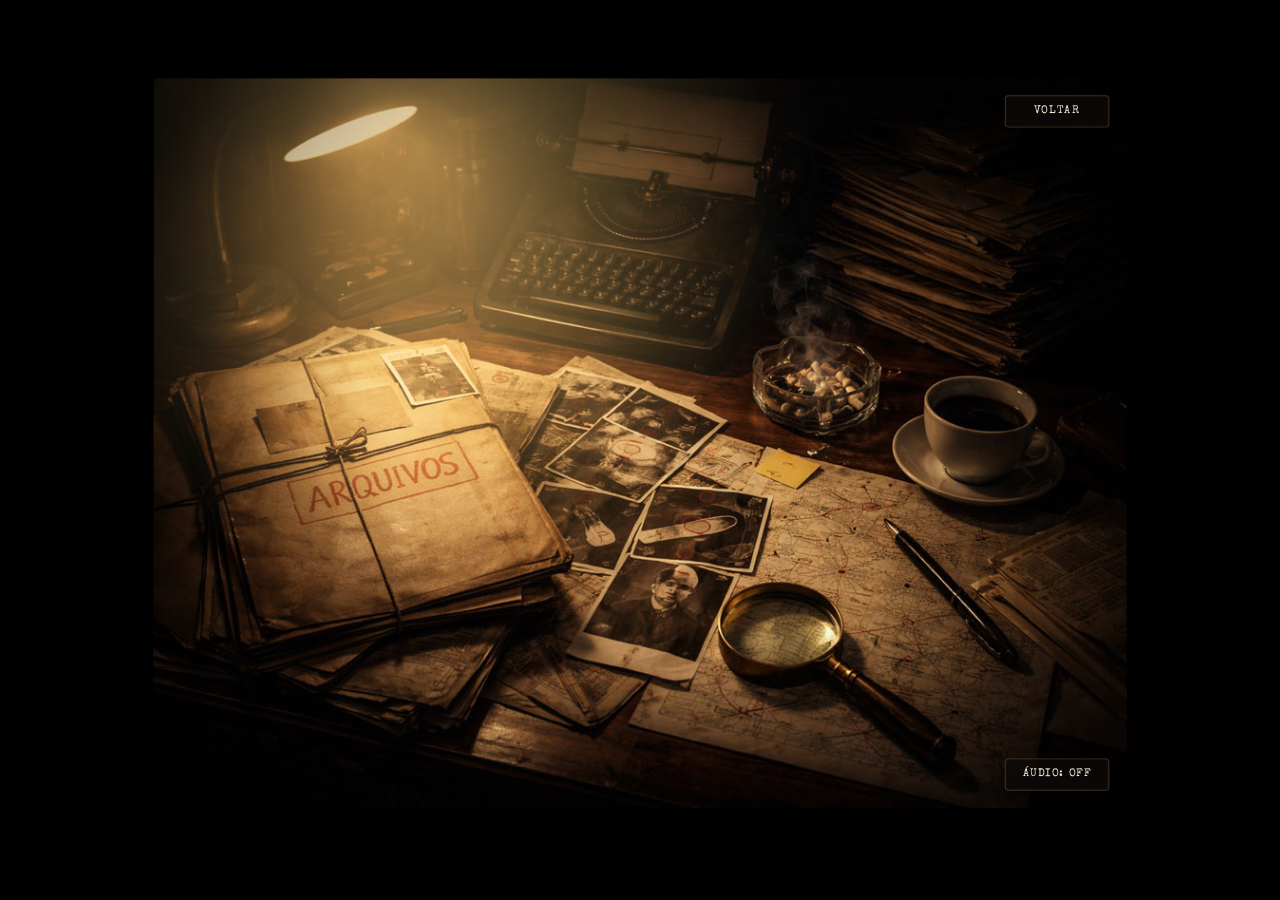
==== documentos.html @ 49e6ca86 "Add files via upload" ====
<!DOCTYPE html>
<html lang="pt-BR">
<head>

<meta charset="UTF-8">
<meta name="viewport" content="width=device-width, initial-scale=1.0">

<title>Arquivos - Inspetor Zanko</title>
  <link rel="preconnect" href="https://fonts.googleapis.com">
  <link rel="preconnect" href="https://fonts.gstatic.com" crossorigin>
  <link href="https://fonts.googleapis.com/css2?family=Cormorant+Garamond:wght@400;500;600;700&family=Special+Elite&display=swap" rel="stylesheet">

<link rel="stylesheet" href="style.css">

</head>


<body>

<div id="interface">
  <div id="escala">
    <section id="scene-arquivos" class="scene">
      <div class="lamp-glow lamp-arquivos"></div>
      <a href="index.html" class="ui-button btn-voltar">VOLTAR</a>

      <div id="lista-casos">
        <img src="img/pastaAbertaN.png" id="imagem-casos">
        <div class="caso" data-caso="1" style="top:180px; left:130px; width:340px; height:50px;"></div>
        <div class="caso" data-caso="2" style="top:232px; left:130px; width:340px; height:50px;"></div>
      </div>
	  <img id="btn-fechar-caso" class="fechar" src="img/btn-x.png">
      <div id="pasta-aberta">
        <img id="img-pasta" src="img/pasta-caso-abertoN.png">
		<img id="paginaArquivo" class="paginaArquivo" src="">
        <!--<img id="pagina-esq" class="pagina" src="">
        <img id="pagina-dir" class="pagina" src="">-->
        <img id="btn-prev" class="nav" src="img/seta-esq.png">
        <img id="btn-next" class="nav" src="img/seta-dir.png">
        
      </div>
      <a class="hotspot secret listaArquivos" href="#" id="abrir-arquivos" aria-label="Abrir arquivos"></a>
	  <button id="audioToggle" class="audio-toggle">ÁUDIO: OFF</button>
    </section>
  </div>
</div>

<audio id="luzAudio" loop preload="auto">
  <source src="audio/luzIncandescente.ogg" type="audio/ogg">
  Seu navegador não suporta áudio.
</audio>
<audio id="pageFlipAudio" preload="auto">
  <source src="audio/pageFlip.mp3" type="audio/mpeg">
</audio>

<script src="documentos.js"></script>

<script>
const luzAudio = document.getElementById("luzAudio");
const pageFlipAudio = document.getElementById("pageFlipAudio");
const audioToggle = document.getElementById("audioToggle");

let audioStarted = false;
let fadeInterval = null;

function isAudioOn() {
  return !luzAudio.paused;
}

function updateAudioButton() {
  audioToggle.textContent = luzAudio.paused ? "ÁUDIO: OFF" : "ÁUDIO: ON";
}

function fadeInAudio(target = 0.22, duration = 2500) {
  clearInterval(fadeInterval);

  luzAudio.volume = 0;
  const steps = 30;
  const stepTime = duration / steps;
  const increment = target / steps;

  fadeInterval = setInterval(() => {
    if (luzAudio.volume + increment >= target) {
      luzAudio.volume = target;
      clearInterval(fadeInterval);
    } else {
      luzAudio.volume = Math.min(luzAudio.volume + increment, target);
    }
  }, stepTime);
}

async function startLuz() {
  try {
    await luzAudio.play();
    if (!audioStarted) {
      fadeInAudio(0.20, 2200);
      audioStarted = true;
    }
    updateAudioButton();
  } catch (err) {
    updateAudioButton();
  }
}

function stopLuz() {
  luzAudio.pause();
  updateAudioButton();
}

/* FUNÇÃO REUTILIZÁVEL PARA VIRAR PÁGINA */
function playPageFlip(volume = 0.45) {
  if (!isAudioOn()) return;
  if (!pageFlipAudio) return;

  try {
    pageFlipAudio.pause();
    pageFlipAudio.currentTime = 0;
    pageFlipAudio.volume = volume;
    pageFlipAudio.play().catch(() => {});
  } catch (err) {
    // silencioso
  }
}

/* FUNÇÃO AUXILIAR: associa o som a vários botões */
function bindPageFlip(selector, volume = 0.45) {
  document.querySelectorAll(selector).forEach((element) => {
    element.addEventListener("click", () => {
      playPageFlip(volume);
    });
  });
}

window.addEventListener("load", () => {
  startLuz();
});

document.addEventListener("click", () => {
  if (!audioStarted && luzAudio.paused) {
    startLuz();
  }
}, { once: true });

audioToggle.addEventListener("click", (e) => {
  e.stopPropagation();

  if (luzAudio.paused) {
    startLuz();
  } else {
    stopLuz();
  }
});

updateAudioButton();

bindPageFlip("#btn-next");
bindPageFlip("#btn-prev");
bindPageFlip("#btn-fechar-caso");
bindPageFlip(".caso");
bindPageFlip("#abrir-arquivos");
</script>
</body>
</html>
---- style.css ----
* {
    margin: 0;
    padding: 0;
    box-sizing: border-box;
    }

:root {
    --bg: #000000;
    --gold: #c9a56a;
    --gold-soft: rgba(201, 165, 106, 0.35);
    --paper: #f2e7d2;
    --label-bg: rgba(16, 11, 8, 0.55);
    --label-border: rgba(201, 165, 106, 0.22);
    --hover-bg: rgba(255, 220, 160, 0.08);
    --shadow: rgba(0, 0, 0, 0.85);
    }

body{
	background:#000;
	margin:0;
	font-family: "Cormorant Garamond", serif;
	}
		
/* CENTRALIZA INTERFACE */
#interface{
	width:100%;
	height:100vh;
	display:flex;
	justify-content:center;
	align-items:center;
	overflow:hidden;
	}

/* CENA 1024x768 */
#scene-gravador{
	position:relative;
	width:1024px;
	height:768px;
	background-image:url("img/fundoGravador.jpg");
	background-size:1024px 768px;
	background-repeat:no-repeat;
	min-width:1024px;
	max-width:1024px;
	min-height:768px;
	max-height:768px;
	overflow:hidden;
	}
	
/* CENA 1024x768 */
#scene-jornaisRevistas{
	position:relative;
	width:1024px;
	height:768px;
	background-image:url("img/fundoJornaisRevistas.jpg");
	background-size:1024px 768px;
	background-repeat:no-repeat;
	min-width:1024px;
	max-width:1024px;
	min-height:768px;
	max-height:768px;
	overflow:hidden;
	}
	
/* CENA 1024x768 */
#scene-arquivos{
	position:relative;
	width:1024px;
	height:768px;
	background-image:url("img/arquivosFundo.jpg");
	background-size:1024px 768px;
	background-repeat:no-repeat;
	min-width:1024px;
	max-width:1024px;
	min-height:768px;
	max-height:768px;
	overflow:hidden;
	}
		

/* ARQUIVOS - LISTA DE CASOS */

#lista-casos{
	display:none;
	position:absolute;
	left:0px;
	top:0px;
	transition:opacity 0.4s ease;
}

/* IMAGEM DA PASTA DE CASOS */
#imagem-casos{
	width:1024px;
}

/* ÁREAS DOS CASOS */
.caso{
	position:absolute;
	cursor:pointer;
}

/* PASTA ABERTA */
#pasta-aberta{
	display:none;
	position:absolute;
	left:0px;
	top:0px;
	}

/* IMAGEM DA PASTA */
#img-pasta{
	width:1024px;
}

/* PÁGINAS */
.paginaArquivo{
	position:absolute;
	width:1024px;
	top:0px;
	left:0px;
}

.pagina{
	position:absolute;
	width:339px;
	top:171px;
}

#pagina-esq{
	left:122px;
}

#pagina-dir{
	right:120px;
}

/* SETAS DOS CASOS */
.nav{
	position:absolute;
	width:30px;
	cursor:pointer;
	
	}

#btn-prev{
	top:625px;
	left:120px;
}

#btn-next{
	top:605px;
	right:115px;
}


/* BOTÃO FECHAR X */
.fechar{
	position:absolute;
	left:865px;
	top:140px;
	width:25px;
	height:25px;
	cursor:pointer;
	z-index: 10;
	display: none;
}		



/* CENA 1024x768 */
#scene-videos{
	position:relative;
	width:1024px;
	height:768px;
	background-size:1024px 768px;
	background-repeat:no-repeat;
	min-width:1024px;
	max-width:1024px;
	min-height:768px;
	max-height:768px;
	overflow:hidden;
	}

.sceneV {
	position: relative;
	width: 1024px;
	height: 768px;
	overflow: hidden;
	background: #000;
}

#tv-container .plyr {
  position: absolute;
  width: 500px;
  height: 410px;
  top: 110px;
  left: 190px;
  z-index: 2;
}	

#tv-frame-img {
  position: absolute;
  top: 0;
  left: 0;

  width: 100%;
  height: 100%;
  object-fit: contain;

  z-index: 3;
}	
	
/* THUMBNAILS */
.item-video {
  position: absolute;
  width: 250px;
  cursor: pointer;
  transition: transform .2s;
  z-index: 4;
}

.item-video:hover {
  transform: scale(1.05);
}	

.page {
    min-height: 100vh;
    display: flex;
    align-items: center;
    justify-content: center;
    background: #000;
    padding: 0px;
}

.scene-wrapper {
    position: relative;
    width: 1024px;
    height: 768px;
    display: flex;
    align-items: center;
    justify-content: center;
    background: #000;
}

.scene {
	position: relative;
	width: 1024px;
	height: 768px;
	overflow: hidden;
	background: #000;
}

.sceneInformacoes {
	position: relative;
	width: 1024px;
	height: 768px;
	overflow: hidden;
	background: #000;
}


/* vinheta */
.scene::before {
    content: "";
    position: absolute;
    inset: 0;
    background:
		radial-gradient(circle at center,
        rgba(0,0,0,0) 42%,
        rgba(0,0,0,0.18) 62%,
        rgba(0,0,0,0.45) 82%,
        rgba(0,0,0,0.72) 100%);
    pointer-events: none;
    z-index: 1;
}

/* luz da luminária Principal */
.scene::after {
	content: "";
	position: absolute;
	inset: 0;
	z-index: 2;
	pointer-events: none;
	background:
		radial-gradient(
		ellipse at 28% 34%,
		rgba(255, 210, 120, 0.30) 0%,
		rgba(255, 210, 120, 0.18) 14%,
		rgba(255, 210, 120, 0.08) 24%,
		rgba(255, 210, 120, 0.00) 38%
		),
		radial-gradient(
		ellipse at 34% 48%,
		rgba(255, 190, 90, 0.10) 0%,
		rgba(255, 190, 90, 0.04) 18%,
		rgba(255, 190, 90, 0.00) 32%
		);
	animation: lampPulse 15s ease-in-out infinite;
}

.lamp-home {
  --lamp-x1: 28%;
  --lamp-y1: 34%;
  --lamp-x2: 33%;
  --lamp-y2: 48%;
}

.lamp-contato {
  --lamp-x1: 12%;
  --lamp-y1: 25%;
  --lamp-x2: 15%;
  --lamp-y2: 28%;
}

.lamp-informacoes {
  --lamp-x1: 50%;
  --lamp-y1: -5%;
}

.lamp-arquivos {
  --lamp-x1: 28%;
  --lamp-y1: 10%;
  --lamp-x2: 33%;
  --lamp-y2: 18%;
}

.lamp-glow-informacoes {
	position: absolute;
	inset: 0;
	z-index: 2;
	pointer-events: none;

	background:
	radial-gradient(
		ellipse 100% 100% at var(--lamp-x1) var(--lamp-y1),
		rgba(255, 210, 120, 0.45) 0%,
		rgba(255, 210, 120, 0.20) 20%,
		rgba(255, 210, 120, 0.08) 35%,
		rgba(255, 210, 120, 0.00) 60%
	);

	transform-origin: var(--lamp-x1) var(--lamp-y1);
	animation: lampFlicker 28s infinite, lampShift 58s infinite alternate;
}

.lamp-glow {
	position: absolute;
	inset: 0;
	z-index: 2;
	pointer-events: none;

	background:
    radial-gradient(
      ellipse at var(--lamp-x1) var(--lamp-y1),
      rgba(255, 210, 120, 0.45) 0%,
      rgba(255, 210, 120, 0.20) 14%,
      rgba(255, 210, 120, 0.08) 24%,
      rgba(255, 210, 120, 0.00) 40%
    ),
    radial-gradient(
      ellipse at var(--lamp-x2) var(--lamp-y2),
      rgba(255, 190, 90, 0.18) 0%,
      rgba(255, 190, 90, 0.08) 18%,
      rgba(255, 190, 90, 0.00) 34%
    );

	transform-origin: var(--lamp-x1) var(--lamp-y1);
	animation: lampFlicker 28s infinite, lampShift 58s infinite alternate;
}

@keyframes lampShift {
	from { transform: translateX(0px); }
	to   { transform: translateX(3px); }
}

@keyframes lampFlicker {
	0%   { opacity: 0.95; }
	15%  { opacity: 1; }
	16%  { opacity: 0.2; }
	18%  { opacity: 0.95; }
	30%  { opacity: 0.90; }
	42%  { opacity: 0.3; }
	44%  { opacity: 0.95; }
	60%  { opacity: 0.92; }
	72%  { opacity: 0.25; }
	74%  { opacity: 0.95; }
	100% { opacity: 0.90; }
}

@keyframes lampPulse {
	0%   { opacity: 0.85; }
	18%  { opacity: 0.95; }
	20%  { opacity: 0.35; }
	22%  { opacity: 0.95; }
	40%  { opacity: 0.90; }
	58%  { opacity: 0.30; }
	60%  { opacity: 0.95; }
	78%  { opacity: 0.88; }
	92%  { opacity: 0.40; }
	94%  { opacity: 0.92; }
	100% { opacity: 0.85; }
}

.cinzeiro-smoke {
  position: absolute;
  left: 310px;
  top: 126px;
  width: 127px;
  height: 410px;
  pointer-events: none;
  z-index: 999;
  overflow: visible;
}

.cinzeiro-smoke span {
  display: block;              /* importante */
  position: absolute;
  bottom: 0;
  left: 10px;
  width: 24px;
  height:64px;
  border-radius: 50%;
  background: rgba(255,255,255,0.85);
  filter: blur(8px);
  opacity: 0;
  animation: smokeRise 6s infinite ease-in-out;
}

.cinzeiro-smoke span:nth-child(1) {
  animation-delay: 0s;
}

.cinzeiro-smoke span:nth-child(2) {
  animation-delay: 1.2s;
  left: 6px;
}

.cinzeiro-smoke span:nth-child(3) {
  animation-delay: 2.4s;
  left: 12px;
}

.cinzeiro-smoke span:nth-child(4) {
  animation-delay: 3.6s;
  left: 8px;
}

.cinzeiro-smoke span:nth-child(5) {
  animation-delay: 4.8s;
  left: 10px;
}

@keyframes smokeRise {
  0% {
    transform: translate(0, 0) scale(0.4);
    opacity: 0;
  }

  10% {
    opacity: 0.35;
  }

  30% {
    transform: translate(8px, -30px) scale(0.7);
    opacity: 0.28;
  }

  50% {
    transform: translate(-6px, -60px) scale(1);
    opacity: 0.2;
  }

  75% {
    transform: translate(10px, -100px) scale(1.3);
    opacity: 0.1;
  }

  100% {
    transform: translate(-4px, -140px) scale(1.7);
    opacity: 0;
  }
}


@keyframes smokeDrift {

  from {
    transform: translateX(-2px);
  }

  to {
    transform: translateX(4px);
  }

}

.brand {
    position: absolute;
    left: 50%;
    bottom: 17px;
    transform: translateX(-50%);
    text-align: center;
    z-index: 5;
    pointer-events: none;
    text-shadow:
        0 2px 4px rgba(0,0,0,0.95),
        0 0 18px rgba(0,0,0,0.65);
    animation: titleFade 3s ease;
    }

@keyframes titleFade {
    from {
       opacity: 0;
       transform: translateX(-50%) translateY(10px);
    }
    to {
       opacity: 1;
       transform: translateX(-50%) translateY(0);
       }
    }

.brand h1 {
    font-size: 3.2rem;
	font-family: "Special Elite", monospace;
    line-height: 1;
    font-weight: 700;
    letter-spacing: 0.04em;
    color: var(--gold);
    margin-bottom: 6px;
}

.brand p {
    font-family: "Special Elite", monospace;
    font-size: 0.92rem;
    color: var(--paper);
    opacity: 0.95;
    letter-spacing: 0.06em;
    margin-top: 10px;
    }
	


.hotspot {
    position: absolute;
    z-index: 6;
    display: flex;
    align-items: center;
    justify-content: center;
    text-decoration: none;
    color: var(--paper);
    border-radius: 10px;
    transition:
      transform 0.25s ease,
      background 0.25s ease,
      box-shadow 0.25s ease,
      filter 0.25s ease;
}

.hotspot:hover {
    transform: scale(1.035);
    background: var(--hover-bg);
    box-shadow: inset 0 0 0 1px rgba(201,165,106,0.08);
    filter: brightness(1.08);
}

.label {
    display: inline-block;
    padding: 6px 12px;
    font-family: "Special Elite", monospace;
    font-size: 0.84rem;
    line-height: 1.2;
    text-align: center;
    color: #f6ebd8;
    background: var(--label-bg);
    border: 1px solid var(--label-border);
    border-radius: 6px;
    text-shadow: 0 1px 2px rgba(0,0,0,0.9);
    box-shadow:
      0 4px 14px rgba(0,0,0,0.38),
      0 0 12px rgba(0,0,0,0.18);
      backdrop-filter: blur(1px);
}

.hotspot:hover .label {
    border-color: rgba(201, 165, 106, 0.45);
    box-shadow:
      0 4px 14px rgba(0,0,0,0.48),
      0 0 16px rgba(201, 165, 106, 0.10);
}

/* Hotspot escondido */
.secret {
    background: transparent !important;
    border-radius: 0;
}

.secret:hover {
    background: rgba(255, 230, 170, 0.15) !important;
    outline: 1px dashed rgba(201,165,106,0.22);
}

.listaContato {
    left: 430px;
    top: 345px;
    width: 370px;
    height: 250px;	
	clip-path: ellipse(25% 21% at 42% 42%);
}

.listaContatoAlterada {
    left: 486px;
    top: 314px;
    height: 253px;
}

.listaArquivos {
    left: 20px;
    top: 275px;
    width: 420px;
    height: 340px;
	clip-path: polygon(
      3% 13%,
      69% 0%,
      100% 70%,
      24% 92%
    );
	
}

.listaJornais01 {
    left: 0px;
    top: 470px;
    width: 360px;
    height: 205px;
    clip-path: polygon(
      50% 0%,
      98% 14%,
      50% 97%,
      -2% 77%
    );
}

.listaJornais02 {
    left: 200px;
    top: 135px;
    width: 450px;
    height: 205px;
	clip-path: polygon(
      0% 21%,
      64% 2%,
      99% 57%,
      29% 96%
    );
}

.listaJornais03 {
    left: 405px;
    top: 455px;
    width: 410px;
    height: 255px;
	clip-path: polygon(
      0% 18%,
      50% 0%,
      100% 80%,
      42% 99%
    );	
}

.jornaisRevistasFundo {
    position: absolute;
    z-index: 6;
    display: flex;
    align-items: center;
    justify-content: center;
    text-decoration: none;
    color: var(--paper);
    border-radius: 10px;
    background: var(--hover-bg);
	left: 60px;
	top: 80px;
	width: 900px;
	height: 600px;
	display: none;
}

/* PÁGINAS JORNAIS E REVISTAS */
.paginaJR{
	position:absolute;

	width:794px;
	height:563px;

	top:28px;
	left:53px;

	overflow-y:auto;
	overflow-x:hidden;
	scrollbar-width:none;
}

.paginaJR::-webkit-scrollbar{
	display:none;
}

/* IMAGEM DENTRO DA PÁGINA */
.paginaJR img{
	width:794px;
	height:auto;
	display:block;
}


/* POSICIONAMENTO AJUSTADO PARA 1024x768 */
.depoimentos {
    left: 50px;
    top: 530px;
    width: 225px;
    height: 76px;
}

.arquivos {
    left: 378px;
    top: 452px;
    width: 145px;
    height: 76px;
}

.filmes {
    left: 392px;
    top: 545px;
    width: 210px;
    height: 76px;
}

.jornais {
    left: 600px;
    top: 520px;
    width: 210px;
    height: 76px;
}

.sistema {
    left: 844px;
    top: 340px;
    width: 170px;
    height: 76px;
}

.contato {
    left: 690px;
    top: 460px;
    width: 125px;
    height: 76px;
}

.radio {
    left: 24px;
    top: 407px;
    width: 110px;
    height: 76px;
}

.informacoes {
    left: 315px;
    top: 58px;
    width: 155px;
    height: 76px;
}


/* efeito opcional de entrada */
.scene {
    animation: sceneFade 1.4s ease;
}

@keyframes sceneFade {
	from {
      opacity: 0;
      transform: scale(0.985);
    }
    to {
      opacity: 1;
      transform: scale(1);
    }
}


.audio-toggle {
  position: absolute;
  right: 18px;
  bottom: 18px;
  z-index: 20;

  width: 110px;       /* largura fixa */
  height: 34px;

  display: flex;
  align-items: center;
  justify-content: center;

  border: 1px solid rgba(201, 165, 106, 0.28);
  border-radius: 4px;

  background: rgba(14, 10, 8, 0.78);
  color: #f2e7d2;

  font-family: "Special Elite", monospace;
  font-size: 0.74rem;
  letter-spacing: 0.08em;
  text-transform: uppercase;

  cursor: pointer;

  box-shadow:
    0 4px 14px rgba(0, 0, 0, 0.45),
    inset 0 0 0 1px rgba(255, 255, 255, 0.02);

  transition:
    background 0.25s ease,
    border-color 0.25s ease,
    transform 0.2s ease,
    box-shadow 0.25s ease;
}

.audio-toggle:hover {
  background: rgba(24, 18, 12, 0.88);
  border-color: rgba(201, 165, 106, 0.50);
  transform: translateY(-1px);
  box-shadow:
    0 6px 18px rgba(0, 0, 0, 0.55),
    0 0 12px rgba(201, 165, 106, 0.08);
}

.audio-toggle:active {
  transform: translateY(0);
}

.audio-toggle:focus {
  outline: none;
  border-color: rgba(201, 165, 106, 0.65);
  box-shadow:
    0 0 0 2px rgba(201, 165, 106, 0.14),
    0 6px 18px rgba(0, 0, 0, 0.55);
}

.rain-window {
  position: absolute;
  left: 670px;
  top: 70px;
  width: 310px;
  height: 225px;
  background: url("img/rain.gif") center/cover no-repeat;
  z-index: 1;
  opacity: 0.85;
}

.rain-window::after {
  content: "";
  position: absolute;
  inset: 0;
  background: rgba(0,0,0,0.15);
}

.rain-window-contato {
  position: absolute;
  left: 910px;
  top: 0px;
  width: 120px;
  height: 215px;
  background: url("img/rain.gif") center/cover no-repeat;
  z-index: 1;
  opacity: 0.25;
}

..rain-window-contato::after {
  content: "";
  position: absolute;
  inset: 0;
  background: rgba(0,0,0,0.15);
}


.office-layer {
  position: absolute;
  inset: 0;
  background: url("img/fundoPrincipal.png") center/1024px 768px no-repeat;
  z-index: 2;
  pointer-events: none;
}

.contato-layer {
  position: absolute;
  inset: 0;
  background: url("img/fundoContato.png") center/1024px 768px no-repeat;
  z-index: 2;
  pointer-events: none;
}

.informacoes-layer {
  position: absolute;
  inset: 0;
  background: url("img/fundoParede.jpg") center/1024px 768px no-repeat;
  z-index: 2;
  pointer-events: none;
}

.radio-layer {
  position: absolute;
  inset: 0;
  background: url("img/fundoRadio.jpg") center/1024px 768px no-repeat;
  z-index: 2;
  pointer-events: none;
}

.ui-button{
	position:absolute;
	height:34px;
    width: 110px;       /* largura fixa */
  	display:flex;
	align-items:center;
	justify-content:center;

	padding:0;

	border:1px solid rgba(201,165,106,0.28);
	border-radius:4px;

	background:rgba(14,10,8,0.78);
	color:#f2e7d2;

	font-family:"Special Elite", monospace;
	font-size:0.74rem;
	letter-spacing:0.08em;

	text-transform:uppercase;
	text-decoration:none;

	cursor:pointer;

	box-shadow:
		0 4px 14px rgba(0,0,0,0.45),
		inset 0 0 0 1px rgba(255,255,255,0.02);

	transition:
		background 0.25s ease,
		border-color 0.25s ease,
		transform 0.2s ease,
		box-shadow 0.25s ease;
	}

.ui-button:hover{
	background:rgba(24,18,12,0.92);
	border-color:rgba(201,165,106,0.50);
	transform:translateY(-1px);
	box-shadow:
	0 6px 18px rgba(0,0,0,0.55),
	0 0 12px rgba(201,165,106,0.08);
	}

.ui-button:active{
	transform:translateY(0);
	}

.ui-button:focus {
  outline: none;
  border-color: rgba(201, 165, 106, 0.65);
  box-shadow:
    0 0 0 2px rgba(201, 165, 106, 0.14),
    0 6px 18px rgba(0, 0, 0, 0.55);
}

.btn-voltar{
	top:18px;
	right:18px;
	z-index:20;
}

#escala{
	transform: scale(0.95);
	margin-top: -15px;
}


/* BOTÕES DE NAVEGAÇÃO */
.nav-btn {
  position: absolute;
  bottom: 30px;
  font-size: 32px;
  color: #fff;
  cursor: pointer;
  padding: 5px 15px;
  background: rgba(0, 0, 0, 0.6);
  border: 1px solid #fff;
  user-select: none;
  z-index: 999;
}

.nav-btn:hover {
  transform: scale(1.05);
  filter: brightness(1.1);
} 

#nav-esq { left: 240px; }
#nav-dir { right: 240px; }


#btn-fecharJR{
right:3px;
top:10px;
}

#btnJR-prev{
left:3px;
top:300px;
}

#btnJR-next{
right:3px;
top:300px;
}

.nav-arrow{
	position:absolute;
	width:46px;
	height:46px;
	border:1px solid rgba(201,165,106,0.45);
	border-radius:4px;
	background:rgba(14,10,8,0.75);
	display:flex;
	align-items:center;
	justify-content:center;
	cursor:pointer;
	transition:all 0.25s ease;
	box-shadow:
		0 4px 14px rgba(0,0,0,0.45),
		inset 0 0 0 1px rgba(255,255,255,0.02);
	font-size: 2.5rem;
	font-family: "Special Elite", monospace;
    line-height: 1.3;
}

.nav-arrowFechar{
	position:absolute;
	width:46px;
	height:46px;
	border:1px solid rgba(201,165,106,0.45);
	border-radius:4px;
	background:rgba(14,10,8,0.75);
	display:flex;
	align-items:center;
	justify-content:center;
	cursor:pointer;
	transition:all 0.25s ease;
	box-shadow:
		0 4px 14px rgba(0,0,0,0.45),
		inset 0 0 0 1px rgba(255,255,255,0.02);
	font-size: 2.0rem;
	font-family: "Special Elite", monospace;
    padding-top: 8px;
}

.nav-arrowFechar.fecharJR::before{
	content:"X";
}

.nav-arrow.right::before{
	content:"→";
	margin-left: 11px;
}

.nav-arrow.left::before{
	content:"←";
	margin-left: 11px;
}



.nav-arrow:hover{

border-color:rgba(201,165,106,0.7);

background:rgba(24,18,12,0.92);

transform:translateY(-1px);

box-shadow:
0 6px 18px rgba(0,0,0,0.55),
0 0 12px rgba(201,165,106,0.08);

}



/* GRAVADOR */
#gravador {
  position: absolute;
  left: 40px;
  top: 80px;
  width: 330px;
}

/* DISPLAY */
#caption-display {
  position: absolute;
  left: 47px;
  top: 140px;
  width: 385px;
  height: 40px;
  color: #00ff65;
  background: rgba(0,0,0,0.7);
  padding: 10px;
  font-size: 18px;
  white-space: pre;
  overflow: hidden;
}

/* CONTAINER DAS FITAS — apenas delimita área */
#fitas-container {
  position: absolute;
  right: 100px;
  top: 100px;
  width: 160px;
  height: 520px;
  pointer-events: none; /* deixa apenas as fitas clicáveis */
}

/* Cada fita terá posição absoluta */
.fita {
  position: absolute;
  width: 180px;
  cursor: pointer;
  pointer-events: auto;
  transition: transform .2s;
}

.fita:hover {
  transform: scale(1.06);
}

.caixaFita {
  position: absolute;
  left: 480px;   /* ajuste fino conforme layout */
  top: 325px;    /* ajuste fino conforme layout */
  width: 220px;
  display: none; /* começa invisível */
}

.caixaFita:hover {
  transform: scale(1.06);
}

#area-gravador {
    position: relative;
    display: inline-block;
}

.gravadorFundo {
    position: absolute;
    top: 330px;
    left: 190px;
    width: 200px;
}

.gravadorTopo {
    position: absolute;
    top: 60px;
    left: 30px;
    width: 430px;
}


.radio-button {
  position: absolute;
  z-index: 6;
  cursor: pointer;
  user-select: none;
  -webkit-user-drag: none;
}

#radioLA {
  top: 432px;
  left: 717px;
  width: 56px;
}

#radioAM {
  top: 446px;
  left: 441px;
  width: 54px;
}

#radioRA {
  top: 432px;
  left: 774px;
  width: 56px;
}

#radioPower {
  top: 431px;
  left: 370px;
  width: 48px;
}

#radioSintonia {
  top: 428px;
  left: 510px;
  width: 4px;
  transition: left 1s ease;
}




#tv-vidro{
  position: absolute;
  inset: 0;
  background: url("img/tv-vidro2.png") no-repeat center;
  background-size: contain;
  pointer-events: none;
  z-index: 20;
}
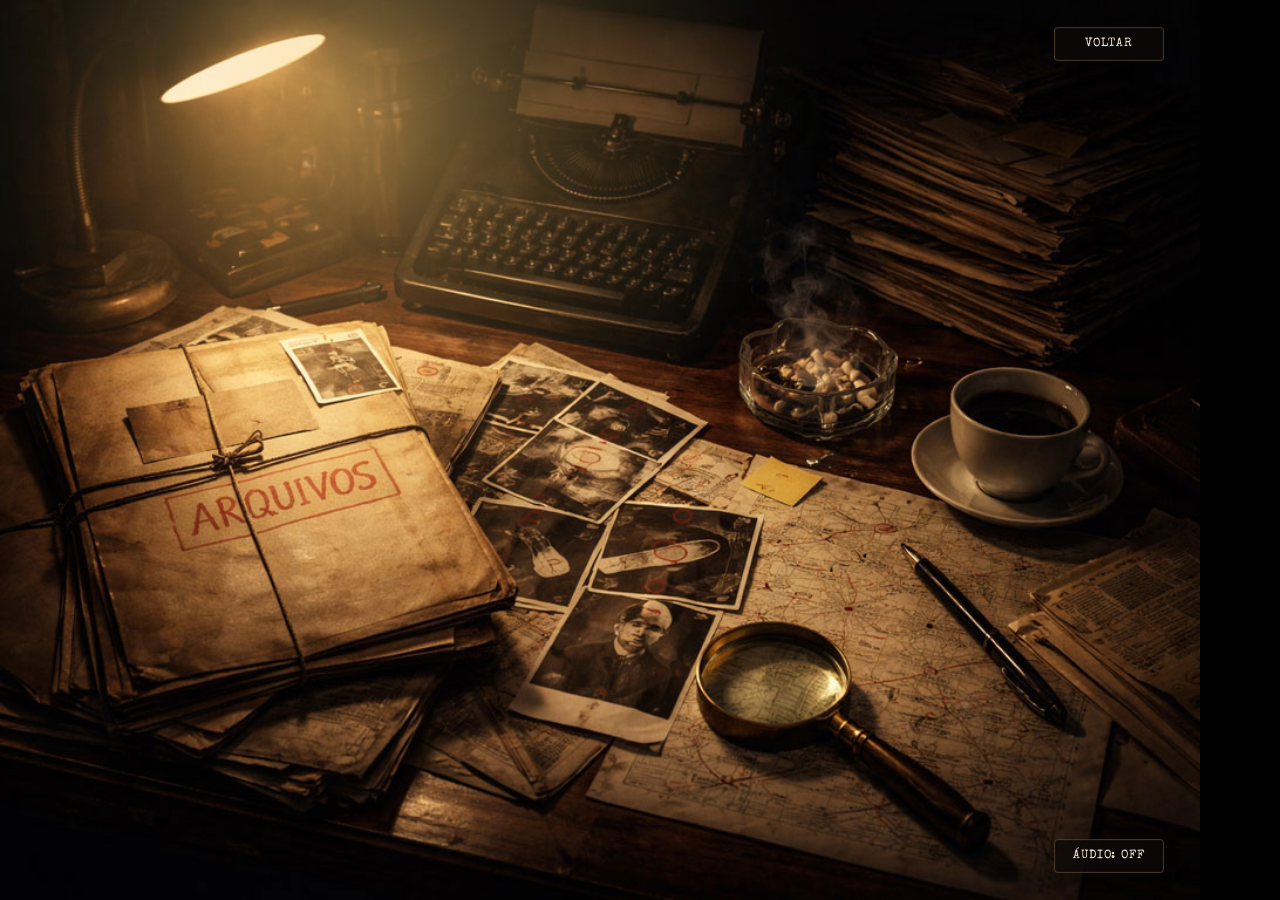
==== commit da06e0ca: "Add files via upload" ====
--- a/documentos.html
+++ b/documentos.html
@@ -6,6 +6,7 @@
 <meta name="viewport" content="width=device-width, initial-scale=1.0">
 
 <title>Arquivos - Inspetor Zanko</title>
+  <link rel="icon" href="img/favicon.png" type="image/png">
   <link rel="preconnect" href="https://fonts.googleapis.com">
   <link rel="preconnect" href="https://fonts.gstatic.com" crossorigin>
   <link href="https://fonts.googleapis.com/css2?family=Cormorant+Garamond:wght@400;500;600;700&family=Special+Elite&display=swap" rel="stylesheet">
@@ -17,32 +18,30 @@
 
 <body>
 
-<div id="interface">
-  <div id="escala">
-    <section id="scene-arquivos" class="scene">
-      <div class="lamp-glow lamp-arquivos"></div>
+<main class="page">
+    <div id="escala">
+    <div class="scene-wrapper">
+      <section id="scene-arquivos" class="scene">
+	  <div class="lamp-glow lamp-arquivos"></div>
       <a href="index.html" class="ui-button btn-voltar">VOLTAR</a>
-
       <div id="lista-casos">
         <img src="img/pastaAbertaN.png" id="imagem-casos">
-        <div class="caso" data-caso="1" style="top:180px; left:130px; width:340px; height:50px;"></div>
-        <div class="caso" data-caso="2" style="top:232px; left:130px; width:340px; height:50px;"></div>
+        <div class="caso caso1" data-caso="1"></div>
+		<div class="caso caso2" data-caso="2"></div>
       </div>
-	  <img id="btn-fechar-caso" class="fechar" src="img/btn-x.png">
+	  <img id="btn-fechar-caso" class="fechar" src="img/btn-x.png" style="display:none;">
       <div id="pasta-aberta">
         <img id="img-pasta" src="img/pasta-caso-abertoN.png">
 		<img id="paginaArquivo" class="paginaArquivo" src="">
-        <!--<img id="pagina-esq" class="pagina" src="">
-        <img id="pagina-dir" class="pagina" src="">-->
         <img id="btn-prev" class="nav" src="img/seta-esq.png">
-        <img id="btn-next" class="nav" src="img/seta-dir.png">
-        
+        <img id="btn-next" class="nav" src="img/seta-dir.png">     
       </div>
       <a class="hotspot secret listaArquivos" href="#" id="abrir-arquivos" aria-label="Abrir arquivos"></a>
-	  <button id="audioToggle" class="audio-toggle">ÁUDIO: OFF</button>
+	  <button id="audioToggle" class="audio-toggle btn-audio">ÁUDIO: OFF</button>
     </section>
   </div>
 </div>
+ </main>
 
 <audio id="luzAudio" loop preload="auto">
   <source src="audio/luzIncandescente.ogg" type="audio/ogg">
--- a/style.css
+++ b/style.css
@@ -1,136 +1,337 @@
 * {
-    margin: 0;
-    padding: 0;
-    box-sizing: border-box;
-    }
+  margin: 0;
+  padding: 0;
+  box-sizing: border-box;
+}
 
 :root {
-    --bg: #000000;
-    --gold: #c9a56a;
-    --gold-soft: rgba(201, 165, 106, 0.35);
-    --paper: #f2e7d2;
-    --label-bg: rgba(16, 11, 8, 0.55);
-    --label-border: rgba(201, 165, 106, 0.22);
-    --hover-bg: rgba(255, 220, 160, 0.08);
-    --shadow: rgba(0, 0, 0, 0.85);
-    }
-
-body{
-	background:#000;
-	margin:0;
-	font-family: "Cormorant Garamond", serif;
-	}
-		
+  --bg: #000000;
+  --gold: #c9a56a;
+  --gold-soft: rgba(201, 165, 106, 0.35);
+  --paper: #f2e7d2;
+  --label-bg: rgba(16, 11, 8, 0.55);
+  --label-border: rgba(201, 165, 106, 0.22);
+  --hover-bg: rgba(255, 220, 160, 0.08);
+  --shadow: rgba(0, 0, 0, 0.85);
+}
+
+html,
+body {
+  width: 100%;
+  height: 100%;
+}
+
+body {
+  background: #000;
+  margin: 0;
+  font-family: "Cormorant Garamond", serif;
+  overflow: hidden;
+}
+
 /* CENTRALIZA INTERFACE */
-#interface{
-	width:100%;
-	height:100vh;
-	display:flex;
-	justify-content:center;
-	align-items:center;
-	overflow:hidden;
-	}
-
-/* CENA 1024x768 */
-#scene-gravador{
-	position:relative;
-	width:1024px;
-	height:768px;
-	background-image:url("img/fundoGravador.jpg");
-	background-size:1024px 768px;
-	background-repeat:no-repeat;
-	min-width:1024px;
-	max-width:1024px;
-	min-height:768px;
-	max-height:768px;
-	overflow:hidden;
-	}
-	
-/* CENA 1024x768 */
-#scene-jornaisRevistas{
-	position:relative;
-	width:1024px;
-	height:768px;
-	background-image:url("img/fundoJornaisRevistas.jpg");
-	background-size:1024px 768px;
-	background-repeat:no-repeat;
-	min-width:1024px;
-	max-width:1024px;
-	min-height:768px;
-	max-height:768px;
-	overflow:hidden;
-	}
-	
-/* CENA 1024x768 */
-#scene-arquivos{
-	position:relative;
-	width:1024px;
-	height:768px;
-	background-image:url("img/arquivosFundo.jpg");
-	background-size:1024px 768px;
-	background-repeat:no-repeat;
-	min-width:1024px;
-	max-width:1024px;
-	min-height:768px;
-	max-height:768px;
-	overflow:hidden;
-	}
-		
-
-/* ARQUIVOS - LISTA DE CASOS */
+#interface {
+  width: 100vw;
+  height: 100vh;
+  display: flex;
+  justify-content: center;
+  align-items: center;
+  overflow: hidden;
+  padding: 0;
+}
+
+/* CONTAINER RESPONSIVO DA CENA */
+#escala {
+  position: relative;
+  width: min(100vw, calc(100vh * 1024 / 768));
+  aspect-ratio: 1024 / 768;
+  margin-top: 0;
+  transform: none;
+}
+
+/* BASE ÚNICA PARA CENAS */
+.scene,
+.sceneV,
+.sceneInformacoes,
+.scene-wrapper,
+#scene-gravador,
+#scene-jornaisRevistas,
+#scene-arquivos,
+#scene-videos {
+  position: relative;
+  width: 100%;
+  height: 100%;
+  overflow: hidden;
+  background-repeat: no-repeat;
+  background-position: center;
+  background-size: 100% 100%;
+  background-color: #000;
+}
+
+/* FUNDOS ESPECÍFICOS */
+#scene-gravador {
+  background-image: url("img/fundoGravador.jpg");
+}
+
+#scene-jornaisRevistas {
+  background-image: url("img/fundoJornaisRevistas.jpg");
+}
+
+#scene-arquivos {
+  background-image: url("img/arquivosFundo.jpg");
+}
+
+/* CAMADAS DE FUNDO */
+.office-layer,
+.livro01-layer,
+.informacoes-layer,
+.radio-layer {
+  position: absolute;
+  inset: 0;
+  z-index: 2;
+  pointer-events: none;
+  background-repeat: no-repeat;
+  background-position: center;
+  background-size: 100% 100%;
+}
+
+.office-layer {
+  background-image: url("img/fundoPrincipal.png");
+}
+
+.livro01-layer {
+  background-image: url("img/fundolivro01.png");
+}
+
+.informacoes-layer {
+  background-image: url("img/fundoParede.jpg");
+}
+
+.radio-layer {
+  background-image: url("img/fundoRadio.jpg");
+}
+
+/*AJUSTES DO RÁDIO*/
+.radio-button {
+  position: absolute;
+  z-index: 6;
+  cursor: pointer;
+  user-select: none;
+  -webkit-user-drag: none;
+}
+
+#radioLA {
+  top: 56%;
+  left: 70%;
+  width: 56px;
+}
+
+#radioAM {
+  top: 58%;
+  left: 43%;
+  width: 54px;
+}
+
+#radioRA {
+  top: 56%;
+  left: 76%;
+  width: 56px;
+}
+
+#radioPower {
+  top: 55.6%;
+  left: 36%;
+  width: 48px;
+}
+
+#radioSintonia {
+  top: 55.6%;
+  left: 49.9%;
+  width: 4px;
+  transition: left 1s ease;
+}
+
+/* AJUSTES DO ARQUIVO*/
+/* Arquivos - LISTA DE CASOS */
 
 #lista-casos{
-	display:none;
+  display: none;
+  position: absolute;
+  inset: 0;
+  transition: opacity 0.4s ease;
+}
+
+/* Arquivos - IMAGEM DA PASTA DE CASOS */
+
+#imagem-casos{
+  width: 100%;
+  height: 100%;
+  object-fit: contain;
+}
+
+/* Arquivos - ÁREAS DOS CASOS */
+
+.caso{
+  position: absolute;
+  cursor: pointer;
+}
+
+/* Arquivos - PASTA ABERTA */
+
+#pasta-aberta{
+  display: none;
+  position: absolute;
+  inset: 0;
+}
+
+/* Arquivos - IMAGEM DA PASTA */
+
+#img-pasta{
+  width: 100%;
+  height: 100%;
+  object-fit: contain;
+}
+
+/* Arquivos  - PÁGINAS */
+
+.paginaArquivo{
+  position: absolute;
+  inset: 0;
+  width: 100%;
+  height: 100%;
+}
+
+/* AJUSTES DE TEXTO E CONTROLES */
+.brand {
+  position: absolute;
+  left: 50%;
+  bottom: 2.21%;
+  transform: translateX(-50%);
+  text-align: center;
+  z-index: 5;
+  pointer-events: none;
+
+  text-shadow:
+    0 2px 4px rgba(0,0,0,0.95),
+    0 0 18px rgba(0,0,0,0.65);
+
+  animation: titleFade 3s ease;
+}
+
+@keyframes titleFade {
+  from {
+    opacity: 0;
+    transform: translateX(-50%) translateY(10px);
+  }
+  to {
+    opacity: 1;
+    transform: translateX(-50%) translateY(0);
+  }
+}
+
+.brand h1 {
+  font-size: clamp(1.4rem, 3.2vw, 3.2rem);
+  font-family: "Special Elite", monospace;
+  line-height: 1.2;
+  font-weight: 700;
+  letter-spacing: 0.04em;
+  color: var(--gold);
+  margin-bottom: clamp(4px, 0.6vw, 6px);
+}
+
+.brand p {
+  font-family: "Special Elite", monospace;
+  font-size: clamp(0.55rem, 1.1vw, 0.92rem);
+  color: var(--paper);
+  opacity: 0.95;
+  letter-spacing: 0.06em;
+  margin-top: clamp(6px, 1vw, 6px);
+  margin-bottom: clamp(6px, 1vw, 6px);
+}
+
+.ui-button,
+.audio-toggle {
+  position: absolute;
+  height: 34px;
+  min-width: 110px;
+  padding: 0 12px;
+
+  display: flex;
+  align-items: center;
+  justify-content: center;
+
+  border: 1px solid rgba(201, 165, 106, 0.28);
+  border-radius: 4px;
+
+  background: rgba(14, 10, 8, 0.78);
+  color: #f2e7d2;
+
+  font-family: "Special Elite", monospace;
+  font-size: clamp(0.52rem, 1.2vw, 0.74rem);
+  letter-spacing: 0.08em;
+
+  text-transform: uppercase;
+  text-decoration: none;
+  white-space: nowrap;
+
+  cursor: pointer;
+
+  box-shadow:
+    0 4px 14px rgba(0, 0, 0, 0.45),
+    inset 0 0 0 1px rgba(255, 255, 255, 0.02);
+
+  transition:
+    background 0.25s ease,
+    border-color 0.25s ease,
+    transform 0.2s ease,
+    box-shadow 0.25s ease;
+}
+
+.ui-button:hover{
+  background: rgba(24, 18, 12, 0.92);
+  border-color: rgba(201, 165, 106, 0.50);
+  transform: translateY(-1px);
+  box-shadow:
+    0 6px 18px rgba(0, 0, 0, 0.55),
+    0 0 12px rgba(201, 165, 106, 0.08);
+}
+
+.ui-button:active{
+  transform: translateY(0);
+}
+
+.ui-button:focus-visible{
+  outline: none;
+  border-color: rgba(201, 165, 106, 0.65);
+  box-shadow:
+    0 0 0 2px rgba(201, 165, 106, 0.14),
+    0 6px 18px rgba(0, 0, 0, 0.55);
+}
+
+.btn-voltar{
+  position: absolute;
+  top: 3%;
+  right: 3%;
+  z-index: 20;
+}
+
+
+.btn-audio{
+  position: absolute;
+  bottom: 3%;
+  right: 3%;
+  z-index: 20;
+}
+
+/* BOTÃO FECHAR X - Arquivos */
+.fechar{
 	position:absolute;
-	left:0px;
-	top:0px;
-	transition:opacity 0.4s ease;
-}
-
-/* IMAGEM DA PASTA DE CASOS */
-#imagem-casos{
-	width:1024px;
-}
-
-/* ÁREAS DOS CASOS */
-.caso{
-	position:absolute;
+	left:84.5%;
+	top:18.5%;
+	width:25px;
+	height:25px;
 	cursor:pointer;
-}
-
-/* PASTA ABERTA */
-#pasta-aberta{
-	display:none;
-	position:absolute;
-	left:0px;
-	top:0px;
-	}
-
-/* IMAGEM DA PASTA */
-#img-pasta{
-	width:1024px;
-}
-
-/* PÁGINAS */
-.paginaArquivo{
-	position:absolute;
-	width:1024px;
-	top:0px;
-	left:0px;
-}
-
-.pagina{
-	position:absolute;
-	width:339px;
-	top:171px;
-}
-
-#pagina-esq{
-	left:122px;
-}
-
-#pagina-dir{
-	right:120px;
+	z-index: 10;
+	display: none;
 }
 
 /* SETAS DOS CASOS */
@@ -138,217 +339,650 @@
 	position:absolute;
 	width:30px;
 	cursor:pointer;
-	
 	}
 
 #btn-prev{
-	top:625px;
-	left:120px;
+	top:82%;
+	left:11.4%;
 }
 
 #btn-next{
-	top:605px;
-	right:115px;
-}
-
-
-/* BOTÃO FECHAR X */
-.fechar{
-	position:absolute;
-	left:865px;
-	top:140px;
-	width:25px;
-	height:25px;
-	cursor:pointer;
-	z-index: 10;
-	display: none;
-}		
-
-
-
-/* CENA 1024x768 */
-#scene-videos{
-	position:relative;
-	width:1024px;
-	height:768px;
-	background-size:1024px 768px;
-	background-repeat:no-repeat;
-	min-width:1024px;
-	max-width:1024px;
-	min-height:768px;
-	max-height:768px;
-	overflow:hidden;
-	}
-
-.sceneV {
-	position: relative;
-	width: 1024px;
-	height: 768px;
-	overflow: hidden;
-	background: #000;
-}
-
+	top:79%;
+	right:11%;
+}
+
+
+/* VÍDEO */
 #tv-container .plyr {
   position: absolute;
-  width: 500px;
-  height: 410px;
-  top: 110px;
-  left: 190px;
+  width: 48.82%;
+  height: 53.39%;
+  top: 14.32%;
+  left: 18.55%;
   z-index: 2;
-}	
+}
 
 #tv-frame-img {
   position: absolute;
-  top: 0;
-  left: 0;
-
+  inset: 0;
   width: 100%;
   height: 100%;
   object-fit: contain;
-
   z-index: 3;
-}	
-	
-/* THUMBNAILS */
-.item-video {
-  position: absolute;
-  width: 250px;
+}
+
+#tv-vidro {
+  position: absolute;
+  inset: 0;
+  background: url("img/tv-vidro2.png") no-repeat center;
+  background-size: contain;
+  pointer-events: none;
+  z-index: 20;
+}
+
+/* HOTSPOTS */
+.hotspot {
+  position: absolute;
+  z-index: 50;
+  display: flex;
+  align-items: center;
+  justify-content: center;
+  text-decoration: none;
+  color: var(--paper);
+  border-radius: 10px;
+  transition:
+    transform 0.25s ease,
+    background 0.25s ease,
+    box-shadow 0.25s ease,
+    filter 0.25s ease;
+}
+
+.hotspot:hover {
+  transform: scale(1.035);
+  background: var(--hover-bg);
+  box-shadow: inset 0 0 0 1px rgba(201, 165, 106, 0.08);
+  filter: brightness(1.08);
+}
+
+/* Hotspot escondido */
+.secret {
+    background: transparent !important;
+    border-radius: 0;
+}
+
+.secret:hover {
+    background: rgba(255, 230, 170, 0.15) !important;
+    outline: 1px dashed rgba(201,165,106,0.22);
+}
+
+.label {
+  display: inline-block;
+  padding: 6px 12px;
+  font-family: "Special Elite", monospace;
+  font-size: 0.84rem;
+  line-height: 1.2;
+  text-align: center;
+  color: #f6ebd8;
+  background: var(--label-bg);
+  border: 1px solid var(--label-border);
+  border-radius: 6px;
+  text-shadow: 0 1px 2px rgba(0, 0, 0, 0.9);
+  box-shadow:
+    0 4px 14px rgba(0, 0, 0, 0.38),
+    0 0 12px rgba(0, 0, 0, 0.18);
+  backdrop-filter: blur(1px);
+}
+
+.hotspot:hover .label {
+  border-color: rgba(201, 165, 106, 0.45);
+  box-shadow:
+    0 4px 14px rgba(0, 0, 0, 0.48),
+    0 0 16px rgba(201, 165, 106, 0.10);
+}
+
+.listaArquivos {
+  position: absolute;
+  left: 1.95%;
+  top: 35.81%;
+  width: 41.02%;
+  height: 44.27%;
+  clip-path: polygon(
+    3% 13%,
+    69% 0%,
+    100% 70%,
+    24% 92%
+  );
+}
+
+.caso1{
+  top: 23.44%;
+  left: 12.70%;
+  width: 33.20%;
+  height: 6.51%;
+}
+
+.caso2{
+  top: 30.21%;
+  left: 12.70%;
+  width: 33.20%;
+  height: 6.51%;
+}
+
+.depoimentos {
+    left: 5.5%;
+    top: 69%;
+    width: 209px;
+    height: 58px;
+}
+
+.arquivos {
+  left: 38%;
+  top: 58%;
+  width: 118px;
+  height: 58px;
+}
+
+.filmes {
+    left: 37%;
+    top: 72%;
+    width: 188px;
+    height: 58px;
+}
+
+.jornais {
+    left: 60%;
+    top: 69%;
+    width: 189px;
+    height: 58px;
+}
+
+.sistema {
+    left: 82.5%;
+    top: 46%;
+    width: 154px;
+    height: 58px;
+}
+
+.livro01 {
+    left: 68.2%;
+    top: 54%;
+    width: 96px;
+    height: 58px;
+}
+
+.radio {
+    left: 2%;
+    top: 46%;
+    width: 98px;
+    height: 58px;
+}
+
+.informacoes {
+    left: 30%;
+    top: 5%;
+    width: 155px;
+    height: 58px;
+}
+
+.jogo {
+    left: 91%;
+    top: 68%;
+    width: 82px;
+    height: 58px;
+}
+
+/* Hotspot livro01 */
+
+.listaLivro01 {
+  position: absolute;
+  left: 41.99%;
+  top: 25.92%;
+  width: 30%;
+  height: 46.55%;
+   clip-path: polygon(
+    13.1% 0%,
+    95% 2%,
+    93% 98%,
+    14.5% 94%
+  );
+  /*clip-path: ellipse(25% 21% at 42% 42%);*/
+}
+
+.listalivro01Alterada {
+  left: 47.46%;
+  top: 40.89%;
+  height: 32.94%;
+}
+
+/* casos */
+
+.caso10781 {
+  position: absolute;
+  left: 82.2%;
+  top: 76.5%;
+  width: 12.5%;
+  height: 6.8%;
+ /* clip-path: polygon(
+    11.1% 0%,
+    97% 6%,
+    86% 99%,
+    0% 94%
+  );*/
+}
+
+
+/* Jornais e Revistas */
+
+.listaJornais01 {
+  position: absolute;
+  left: 0%;
+  top: 61.20%;
+  width: 35.16%;
+  height: 26.69%;
+  clip-path: polygon(
+    50% 0%,
+    98% 14%,
+    50% 97%,
+    -2% 77%
+  );
+}
+
+.listaJornais02 {
+  position: absolute;
+  left: 19.53%;
+  top: 17.58%;
+  width: 43.95%;
+  height: 26.69%;
+  clip-path: polygon(
+    0% 21%,
+    64% 2%,
+    99% 57%,
+    29% 96%
+  );
+}
+
+.listaJornais03 {
+  position: absolute;
+  left: 39.55%;
+  top: 59.24%;
+  width: 40.04%;
+  height: 33.20%;
+  clip-path: polygon(
+    0% 18%,
+    50% 0%,
+    100% 80%,
+    42% 99%
+  );
+}
+
+.jornaisRevistasFundo {
+  position: absolute;
+  z-index: 6;
+
+  display: none;
+
+  align-items: center;
+  justify-content: center;
+
+  text-decoration: none;
+  color: var(--paper);
+
+  border-radius: 10px;
+  background: var(--hover-bg);
+
+  left: 5.86%;
+  top: 10.42%;
+  width: 87.89%;
+  height: 78.13%;
+}
+
+.paginaJR{
+  position: absolute;
+  width: 88.22%;
+  height: 93.83%;
+  top: 4.67%;
+  left: 5.89%;
+  overflow-y: auto;
+  overflow-x: hidden;
+  scrollbar-width: none;
+}
+
+.paginaJR::-webkit-scrollbar{
+  display: none;
+}
+
+.paginaJR img{
+  width: 100%;
+  height: auto;
+  display: block;
+}
+
+.nav-arrow{
+  color: var(--paper);
+  position:absolute;
+
+  width: clamp(36px, 4.5vw, 46px);
+  height: clamp(36px, 4.5vw, 46px);
+
+  border:1px solid rgba(201,165,106,0.45);
+  border-radius:4px;
+
+  background:rgba(14,10,8,0.75);
+
+  display:flex;
+  align-items:center;
+  justify-content:center;
+
+  cursor:pointer;
+
+  transition:all 0.25s ease;
+
+  box-shadow:
+    0 4px 14px rgba(0,0,0,0.45),
+    inset 0 0 0 1px rgba(255,255,255,0.02);
+
+  font-size: clamp(1.6rem, 2.5vw, 2.5rem);
+  font-family: "Special Elite", monospace;
+
+  line-height:1.8;
+  padding-left:14px;
+}
+
+.btn-fecharJR.fecharJR::before{
+  content:"X";
+}
+
+.nav-arrow::before{
+  display:block;
+  transform:translateY(-1px);
+}
+
+.nav-arrow.right::before{
+  content:"→"; 
+}
+
+.nav-arrow.left::before{
+  content:"←";
+}
+
+.nav-arrow.left {
+  top: 50%;
+  left: 0.3%;
+}
+
+.nav-arrow.right {
+  top: 50%;
+  left: 94.3%;
+}
+
+.nav-arrow.fecharJR::before{
+	content:"X";
+}
+
+.nav-arrow.fecharJR {
+  top: 0.5%;
+  left: 94.3%;
+  padding-top: 10px;
+  padding-left: 0px;
+}
+
+.nav-arrow.fecharLivro::before{
+	content:"X";
+}
+
+.nav-arrow.fecharLivro {
+  top: 0.5%;
+  left: 93.3%;
+  padding-top: 10px;
+  padding-left: 0px;
+}
+.nav-arrow:hover{
+  border-color:rgba(201,165,106,0.7);
+  background:rgba(24,18,12,0.92);
+  transform:translateY(-1px);
+
+  box-shadow:
+    0 6px 18px rgba(0,0,0,0.55),
+    0 0 12px rgba(201,165,106,0.08);
+}
+
+
+
+
+/* efeito opcional de entrada */
+.scene {
+  animation: sceneFade 1.4s ease;
+}
+
+@keyframes sceneFade {
+  from {
+    opacity: 0;
+    transform: scale(0.985);
+  }
+  to {
+    opacity: 1;
+    transform: scale(1);
+  }
+}
+
+/* GRAVADOR - DEPOIMENTOS K7 */
+#gravador {
+  position: absolute;
+  left: 3.91%;
+  top: 10.42%;
+  width: 32.23%;
+}
+
+/* DISPLAY */
+#caption-display {
+  position: absolute;
+  left: 4.59%;
+  top: 18.23%;
+  width: 37.60%;
+  height: 5.21%;
+
+  color: #00ff65;
+  background: rgba(0, 0, 0, 0.7);
+  padding: 10px;
+  font-size: clamp(0.7rem, 1.2vw, 1.125rem);
+  white-space: pre;
+  overflow: hidden;
+}
+
+/* CONTAINER DAS FITAS */
+#fitas-container {
+  position: absolute;
+  right: 9.77%;
+  top: 13.02%;
+  width: 15.63%;
+  height: 67.71%;
+  pointer-events: none;
+}
+
+/* Cada fita */
+.fita {
+  position: absolute;
+  width: 112.5%;
   cursor: pointer;
-  transition: transform .2s;
-  z-index: 4;
-}
-
-.item-video:hover {
-  transform: scale(1.05);
-}	
-
-.page {
-    min-height: 100vh;
-    display: flex;
-    align-items: center;
-    justify-content: center;
-    background: #000;
-    padding: 0px;
-}
-
-.scene-wrapper {
-    position: relative;
-    width: 1024px;
-    height: 768px;
-    display: flex;
-    align-items: center;
-    justify-content: center;
-    background: #000;
-}
-
-.scene {
-	position: relative;
-	width: 1024px;
-	height: 768px;
-	overflow: hidden;
-	background: #000;
-}
-
-.sceneInformacoes {
-	position: relative;
-	width: 1024px;
-	height: 768px;
-	overflow: hidden;
-	background: #000;
-}
-
-
-/* vinheta */
-.scene::before {
-    content: "";
-    position: absolute;
-    inset: 0;
-    background:
-		radial-gradient(circle at center,
-        rgba(0,0,0,0) 42%,
-        rgba(0,0,0,0.18) 62%,
-        rgba(0,0,0,0.45) 82%,
-        rgba(0,0,0,0.72) 100%);
-    pointer-events: none;
-    z-index: 1;
-}
-
-/* luz da luminária Principal */
-.scene::after {
-	content: "";
-	position: absolute;
-	inset: 0;
-	z-index: 2;
-	pointer-events: none;
-	background:
-		radial-gradient(
-		ellipse at 28% 34%,
-		rgba(255, 210, 120, 0.30) 0%,
-		rgba(255, 210, 120, 0.18) 14%,
-		rgba(255, 210, 120, 0.08) 24%,
-		rgba(255, 210, 120, 0.00) 38%
-		),
-		radial-gradient(
-		ellipse at 34% 48%,
-		rgba(255, 190, 90, 0.10) 0%,
-		rgba(255, 190, 90, 0.04) 18%,
-		rgba(255, 190, 90, 0.00) 32%
-		);
-	animation: lampPulse 15s ease-in-out infinite;
-}
-
-.lamp-home {
-  --lamp-x1: 28%;
-  --lamp-y1: 34%;
-  --lamp-x2: 33%;
-  --lamp-y2: 48%;
-}
-
-.lamp-contato {
-  --lamp-x1: 12%;
-  --lamp-y1: 25%;
-  --lamp-x2: 15%;
-  --lamp-y2: 28%;
-}
-
-.lamp-informacoes {
-  --lamp-x1: 50%;
-  --lamp-y1: -5%;
-}
-
-.lamp-arquivos {
-  --lamp-x1: 28%;
-  --lamp-y1: 10%;
-  --lamp-x2: 33%;
-  --lamp-y2: 18%;
-}
-
-.lamp-glow-informacoes {
-	position: absolute;
-	inset: 0;
-	z-index: 2;
-	pointer-events: none;
-
-	background:
-	radial-gradient(
-		ellipse 100% 100% at var(--lamp-x1) var(--lamp-y1),
-		rgba(255, 210, 120, 0.45) 0%,
-		rgba(255, 210, 120, 0.20) 20%,
-		rgba(255, 210, 120, 0.08) 35%,
-		rgba(255, 210, 120, 0.00) 60%
-	);
-
-	transform-origin: var(--lamp-x1) var(--lamp-y1);
-	animation: lampFlicker 28s infinite, lampShift 58s infinite alternate;
-}
+  pointer-events: auto;
+  transition: transform 0.2s ease;
+}
+
+.fita:hover {
+  transform: scale(1.06);
+}
+
+.caixaFita {
+  position: absolute;
+  left: 46.88%;
+  top: 42.32%;
+  width: 21.48%;
+  display: none;
+}
+
+.caixaFita:hover {
+  transform: scale(1.06);
+}
+
+#area-gravador {
+  position: absolute;
+  inset: 0;
+}
+
+.gravadorFundo {
+  position: absolute;
+  top: 42.97%;
+  left: 18.55%;
+  width: 19.53%;
+}
+
+.gravadorTopo {
+  position: absolute;
+  top: 7.81%;
+  left: 2.93%;
+  width: 41.99%;
+}
+
+/* RainWindow - Index e livro01 */
+
+.rain-window {
+  position: absolute;
+  left: 65.43%;
+  top: 9.11%;
+  width: 30.27%;
+  height: 29.30%;
+  background: url("img/rain.gif") center / cover no-repeat;
+  z-index: 1;
+  opacity: 0.85;
+}
+
+.rain-window::after {
+  content: "";
+  position: absolute;
+  inset: 0;
+  background: rgba(0, 0, 0, 0.15);
+}
+
+.rain-window-livro01 {
+  position: absolute;
+  right: 0;
+  top: 0;
+  width: 11.72%;
+  height: 27.99%;
+  background: url("img/rain.gif") center / cover no-repeat;
+  z-index: 1;
+  opacity: 0.25;
+}
+
+.rain-window-livro01::after {
+  content: "";
+  position: absolute;
+  inset: 0;
+  background: rgba(0, 0, 0, 0.15);
+}
+
+
+/* Cinzeiro - Index */
+
+.cinzeiro-smoke {
+  position: absolute;
+  left: 30.27%;
+  top: 16.41%;
+  width: 12.40%;
+  height: 53.39%;
+  pointer-events: none;
+  z-index: 999;
+  overflow: visible;
+}
+
+.cinzeiro-smoke span {
+  display: block;
+  position: absolute;
+  bottom: 0;
+  left: 7.87%;
+  width: 18.90%;
+  height: 15.61%;
+  border-radius: 50%;
+  background: rgba(255, 255, 255, 0.85);
+  filter: blur(8px);
+  opacity: 0;
+  animation: smokeRise 6s infinite ease-in-out;
+}
+
+.cinzeiro-smoke span:nth-child(1) {
+  animation-delay: 0s;
+}
+
+.cinzeiro-smoke span:nth-child(2) {
+  animation-delay: 1.2s;
+  left: 4.72%;
+}
+
+.cinzeiro-smoke span:nth-child(3) {
+  animation-delay: 2.4s;
+  left: 9.45%;
+}
+
+.cinzeiro-smoke span:nth-child(4) {
+  animation-delay: 3.6s;
+  left: 6.30%;
+}
+
+.cinzeiro-smoke span:nth-child(5) {
+  animation-delay: 4.8s;
+  left: 7.87%;
+}
+
+@keyframes smokeRise {
+  0% {
+    transform: translate(0, 0) scale(0.4);
+    opacity: 0;
+  }
+
+  10% {
+    opacity: 0.35;
+  }
+
+  30% {
+    transform: translate(8px, -30px) scale(0.7);
+    opacity: 0.28;
+  }
+
+  50% {
+    transform: translate(-6px, -60px) scale(1);
+    opacity: 0.2;
+  }
+
+  75% {
+    transform: translate(10px, -100px) scale(1.3);
+    opacity: 0.1;
+  }
+
+  100% {
+    transform: translate(-4px, -140px) scale(1.7);
+    opacity: 0;
+  }
+}
+
+@keyframes smokeDrift {
+  from {
+    transform: translateX(-2px);
+  }
+
+  to {
+    transform: translateX(4px);
+  }
+}
+
+/* LampGlow - Index */
 
 .lamp-glow {
-	position: absolute;
-	inset: 0;
-	z-index: 2;
-	pointer-events: none;
-
-	background:
+  position: absolute;
+  inset: 0;
+  z-index: 2;
+  pointer-events: none;
+
+  background:
     radial-gradient(
       ellipse at var(--lamp-x1) var(--lamp-y1),
       rgba(255, 210, 120, 0.45) 0%,
@@ -363,858 +997,579 @@
       rgba(255, 190, 90, 0.00) 34%
     );
 
+  transform-origin: var(--lamp-x1) var(--lamp-y1);
+  animation: lampFlicker 28s infinite, lampShift 58s infinite alternate;
+}
+
+.lamp-glow-informacoes {
+	position: absolute;
+	inset: 0;
+	z-index: 2;
+	pointer-events: none;
+
+	background:
+	radial-gradient(
+		ellipse 100% 100% at var(--lamp-x1) var(--lamp-y1),
+		rgba(255, 210, 120, 0.45) 0%,
+		rgba(255, 210, 120, 0.20) 20%,
+		rgba(255, 210, 120, 0.08) 35%,
+		rgba(255, 210, 120, 0.00) 60%
+	);
+
 	transform-origin: var(--lamp-x1) var(--lamp-y1);
 	animation: lampFlicker 28s infinite, lampShift 58s infinite alternate;
 }
 
 @keyframes lampShift {
-	from { transform: translateX(0px); }
-	to   { transform: translateX(3px); }
+  from { transform: translateX(0px); }
+  to   { transform: translateX(3px); }
 }
 
 @keyframes lampFlicker {
-	0%   { opacity: 0.95; }
-	15%  { opacity: 1; }
-	16%  { opacity: 0.2; }
-	18%  { opacity: 0.95; }
-	30%  { opacity: 0.90; }
-	42%  { opacity: 0.3; }
-	44%  { opacity: 0.95; }
-	60%  { opacity: 0.92; }
-	72%  { opacity: 0.25; }
-	74%  { opacity: 0.95; }
-	100% { opacity: 0.90; }
+  0%   { opacity: 0.95; }
+  15%  { opacity: 1; }
+  16%  { opacity: 0.2; }
+  18%  { opacity: 0.95; }
+  30%  { opacity: 0.90; }
+  42%  { opacity: 0.3; }
+  44%  { opacity: 0.95; }
+  60%  { opacity: 0.92; }
+  72%  { opacity: 0.25; }
+  74%  { opacity: 0.95; }
+  100% { opacity: 0.90; }
 }
 
 @keyframes lampPulse {
-	0%   { opacity: 0.85; }
-	18%  { opacity: 0.95; }
-	20%  { opacity: 0.35; }
-	22%  { opacity: 0.95; }
-	40%  { opacity: 0.90; }
-	58%  { opacity: 0.30; }
-	60%  { opacity: 0.95; }
-	78%  { opacity: 0.88; }
-	92%  { opacity: 0.40; }
-	94%  { opacity: 0.92; }
-	100% { opacity: 0.85; }
-}
-
-.cinzeiro-smoke {
-  position: absolute;
-  left: 310px;
-  top: 126px;
-  width: 127px;
-  height: 410px;
-  pointer-events: none;
-  z-index: 999;
-  overflow: visible;
-}
-
-.cinzeiro-smoke span {
-  display: block;              /* importante */
-  position: absolute;
-  bottom: 0;
-  left: 10px;
-  width: 24px;
-  height:64px;
-  border-radius: 50%;
-  background: rgba(255,255,255,0.85);
-  filter: blur(8px);
-  opacity: 0;
-  animation: smokeRise 6s infinite ease-in-out;
-}
-
-.cinzeiro-smoke span:nth-child(1) {
-  animation-delay: 0s;
-}
-
-.cinzeiro-smoke span:nth-child(2) {
-  animation-delay: 1.2s;
-  left: 6px;
-}
-
-.cinzeiro-smoke span:nth-child(3) {
-  animation-delay: 2.4s;
-  left: 12px;
-}
-
-.cinzeiro-smoke span:nth-child(4) {
-  animation-delay: 3.6s;
-  left: 8px;
-}
-
-.cinzeiro-smoke span:nth-child(5) {
-  animation-delay: 4.8s;
-  left: 10px;
-}
-
-@keyframes smokeRise {
-  0% {
-    transform: translate(0, 0) scale(0.4);
-    opacity: 0;
-  }
-
-  10% {
-    opacity: 0.35;
-  }
-
-  30% {
-    transform: translate(8px, -30px) scale(0.7);
-    opacity: 0.28;
-  }
-
-  50% {
-    transform: translate(-6px, -60px) scale(1);
-    opacity: 0.2;
-  }
-
-  75% {
-    transform: translate(10px, -100px) scale(1.3);
-    opacity: 0.1;
-  }
-
-  100% {
-    transform: translate(-4px, -140px) scale(1.7);
-    opacity: 0;
-  }
-}
-
-
-@keyframes smokeDrift {
-
-  from {
-    transform: translateX(-2px);
-  }
-
-  to {
-    transform: translateX(4px);
-  }
-
+  0%   { opacity: 0.85; }
+  18%  { opacity: 0.95; }
+  20%  { opacity: 0.35; }
+  22%  { opacity: 0.95; }
+  40%  { opacity: 0.90; }
+  58%  { opacity: 0.30; }
+  60%  { opacity: 0.95; }
+  78%  { opacity: 0.88; }
+  92%  { opacity: 0.40; }
+  94%  { opacity: 0.92; }
+  100% { opacity: 0.85; }
+}
+
+.lamp-home {
+  --lamp-x1: 28%;
+  --lamp-y1: 34%;
+  --lamp-x2: 33%;
+  --lamp-y2: 48%;
+}
+
+.lamp-livro01 {
+  --lamp-x1: 12%;
+  --lamp-y1: 25%;
+  --lamp-x2: 15%;
+  --lamp-y2: 28%;
+}
+
+.lamp-informacoes {
+  --lamp-x1: 50%;
+  --lamp-y1: -5%;
+}
+
+.lamp-arquivos {
+  --lamp-x1: 28%;
+  --lamp-y1: 10%;
+  --lamp-x2: 33%;
+  --lamp-y2: 18%;
+}
+
+/*----------------*/
+/* AJUSTES MOBILE */
+/*----------------*/
+@media (max-width: 768px) {
+  #interface {
+    padding: 0;
+  }
+
+  #escala {
+    width: 100vw;
+    max-height: 100vh;
+  }
+
+#caption-display {
+ height: 10%;
+}
+
+#fitas-container {
+ width: 20%;
+ height: 80%;
+}
+
+#radioLA {
+  width: 27px;
+}
+
+#radioAM {
+  width: 22px;
+}
+
+#radioRA {
+  width: 27px;
+}
+
+#radioPower {
+  width: 20px;
+}
+
+#radioSintonia {
+  width: 1.7px;
+}
+ 
+.label {
+  padding: 3px 6px;
+  font-family: "Special Elite", monospace;
+  font-size: 0.54rem;
+}
+
+.depoimentos {
+    left: 3%;
+    top: 70%;
+    width: 117px;
+    height: 27px;
+}
+
+.arquivos {
+  left: 37%;
+  top: 59%;
+  width: 59px;
+  height: 27px;
+  }
+  
+ 
+.filmes {
+    left: 35%;
+    top: 76%;
+    width: 102px;
+    height: 24px;
+}
+
+.jornais {
+    left: 58%;
+    top: 70%;
+    width: 106px;
+    height: 26px;
+}
+
+.sistema {
+    left: 80%;
+    top: 48%;
+    width: 82px;
+    height: 24px;
+}
+
+.livro01 {
+    left: 67.5%;
+    top: 58%;
+    width: 55px;
+    height: 30px;
+}
+
+.radio {
+    left: 2%;
+    top: 49%;
+    width: 45px;
+    height: 26px;
+}
+
+.informacoes {
+    left: 28%;
+    top: 6%;
+    width: 85px;
+    height: 25px;
+}
+
+.jogo {
+    left: 91%;
+    top: 68%;
+    width: 44px;
+    height: 29px;
 }
 
 .brand {
-    position: absolute;
-    left: 50%;
-    bottom: 17px;
-    transform: translateX(-50%);
-    text-align: center;
-    z-index: 5;
-    pointer-events: none;
-    text-shadow:
-        0 2px 4px rgba(0,0,0,0.95),
-        0 0 18px rgba(0,0,0,0.65);
-    animation: titleFade 3s ease;
-    }
-
-@keyframes titleFade {
-    from {
-       opacity: 0;
-       transform: translateX(-50%) translateY(10px);
-    }
-    to {
-       opacity: 1;
-       transform: translateX(-50%) translateY(0);
-       }
-    }
-
-.brand h1 {
-    font-size: 3.2rem;
-	font-family: "Special Elite", monospace;
-    line-height: 1;
-    font-weight: 700;
-    letter-spacing: 0.04em;
-    color: var(--gold);
-    margin-bottom: 6px;
-}
+    bottom: 0%;	
+  }
 
 .brand p {
-    font-family: "Special Elite", monospace;
-    font-size: 0.92rem;
-    color: var(--paper);
-    opacity: 0.95;
-    letter-spacing: 0.06em;
-    margin-top: 10px;
-    }
-	
-
-
-.hotspot {
-    position: absolute;
-    z-index: 6;
-    display: flex;
-    align-items: center;
-    justify-content: center;
-    text-decoration: none;
-    color: var(--paper);
-    border-radius: 10px;
-    transition:
-      transform 0.25s ease,
-      background 0.25s ease,
-      box-shadow 0.25s ease,
-      filter 0.25s ease;
-}
-
-.hotspot:hover {
-    transform: scale(1.035);
-    background: var(--hover-bg);
-    box-shadow: inset 0 0 0 1px rgba(201,165,106,0.08);
-    filter: brightness(1.08);
-}
-
-.label {
-    display: inline-block;
-    padding: 6px 12px;
-    font-family: "Special Elite", monospace;
-    font-size: 0.84rem;
-    line-height: 1.2;
-    text-align: center;
-    color: #f6ebd8;
-    background: var(--label-bg);
-    border: 1px solid var(--label-border);
-    border-radius: 6px;
-    text-shadow: 0 1px 2px rgba(0,0,0,0.9);
-    box-shadow:
-      0 4px 14px rgba(0,0,0,0.38),
-      0 0 12px rgba(0,0,0,0.18);
-      backdrop-filter: blur(1px);
-}
-
-.hotspot:hover .label {
-    border-color: rgba(201, 165, 106, 0.45);
-    box-shadow:
-      0 4px 14px rgba(0,0,0,0.48),
-      0 0 16px rgba(201, 165, 106, 0.10);
-}
-
-/* Hotspot escondido */
-.secret {
-    background: transparent !important;
-    border-radius: 0;
-}
-
-.secret:hover {
-    background: rgba(255, 230, 170, 0.15) !important;
-    outline: 1px dashed rgba(201,165,106,0.22);
-}
-
-.listaContato {
-    left: 430px;
-    top: 345px;
-    width: 370px;
-    height: 250px;	
-	clip-path: ellipse(25% 21% at 42% 42%);
-}
-
-.listaContatoAlterada {
-    left: 486px;
-    top: 314px;
-    height: 253px;
-}
-
-.listaArquivos {
-    left: 20px;
-    top: 275px;
-    width: 420px;
-    height: 340px;
-	clip-path: polygon(
-      3% 13%,
-      69% 0%,
-      100% 70%,
-      24% 92%
-    );
-	
-}
-
-.listaJornais01 {
-    left: 0px;
-    top: 470px;
-    width: 360px;
-    height: 205px;
-    clip-path: polygon(
-      50% 0%,
-      98% 14%,
-      50% 97%,
-      -2% 77%
-    );
-}
-
-.listaJornais02 {
-    left: 200px;
-    top: 135px;
-    width: 450px;
-    height: 205px;
-	clip-path: polygon(
-      0% 21%,
-      64% 2%,
-      99% 57%,
-      29% 96%
-    );
-}
-
-.listaJornais03 {
-    left: 405px;
-    top: 455px;
-    width: 410px;
-    height: 255px;
-	clip-path: polygon(
-      0% 18%,
-      50% 0%,
-      100% 80%,
-      42% 99%
-    );	
-}
-
-.jornaisRevistasFundo {
-    position: absolute;
-    z-index: 6;
-    display: flex;
-    align-items: center;
-    justify-content: center;
-    text-decoration: none;
-    color: var(--paper);
-    border-radius: 10px;
-    background: var(--hover-bg);
-	left: 60px;
-	top: 80px;
-	width: 900px;
-	height: 600px;
-	display: none;
-}
-
-/* PÁGINAS JORNAIS E REVISTAS */
-.paginaJR{
-	position:absolute;
-
-	width:794px;
-	height:563px;
-
-	top:28px;
-	left:53px;
-
-	overflow-y:auto;
-	overflow-x:hidden;
-	scrollbar-width:none;
-}
-
-.paginaJR::-webkit-scrollbar{
-	display:none;
-}
-
-/* IMAGEM DENTRO DA PÁGINA */
-.paginaJR img{
-	width:794px;
-	height:auto;
-	display:block;
-}
-
-
-/* POSICIONAMENTO AJUSTADO PARA 1024x768 */
-.depoimentos {
-    left: 50px;
-    top: 530px;
-    width: 225px;
-    height: 76px;
-}
-
-.arquivos {
-    left: 378px;
-    top: 452px;
-    width: 145px;
-    height: 76px;
-}
-
-.filmes {
-    left: 392px;
-    top: 545px;
-    width: 210px;
-    height: 76px;
-}
-
-.jornais {
-    left: 600px;
-    top: 520px;
-    width: 210px;
-    height: 76px;
-}
-
-.sistema {
-    left: 844px;
-    top: 340px;
-    width: 170px;
-    height: 76px;
-}
-
-.contato {
-    left: 690px;
-    top: 460px;
-    width: 125px;
-    height: 76px;
-}
-
-.radio {
-    left: 24px;
-    top: 407px;
-    width: 110px;
-    height: 76px;
-}
-
-.informacoes {
-    left: 315px;
-    top: 58px;
-    width: 155px;
-    height: 76px;
-}
-
-
-/* efeito opcional de entrada */
-.scene {
-    animation: sceneFade 1.4s ease;
-}
-
-@keyframes sceneFade {
-	from {
-      opacity: 0;
-      transform: scale(0.985);
-    }
-    to {
-      opacity: 1;
-      transform: scale(1);
-    }
-}
-
-
-.audio-toggle {
-  position: absolute;
-  right: 18px;
-  bottom: 18px;
-  z-index: 20;
-
-  width: 110px;       /* largura fixa */
-  height: 34px;
-
-  display: flex;
-  align-items: center;
-  justify-content: center;
-
-  border: 1px solid rgba(201, 165, 106, 0.28);
-  border-radius: 4px;
-
-  background: rgba(14, 10, 8, 0.78);
-  color: #f2e7d2;
-
-  font-family: "Special Elite", monospace;
-  font-size: 0.74rem;
-  letter-spacing: 0.08em;
-  text-transform: uppercase;
-
-  cursor: pointer;
-
-  box-shadow:
-    0 4px 14px rgba(0, 0, 0, 0.45),
-    inset 0 0 0 1px rgba(255, 255, 255, 0.02);
-
-  transition:
-    background 0.25s ease,
-    border-color 0.25s ease,
-    transform 0.2s ease,
-    box-shadow 0.25s ease;
-}
-
-.audio-toggle:hover {
-  background: rgba(24, 18, 12, 0.88);
-  border-color: rgba(201, 165, 106, 0.50);
-  transform: translateY(-1px);
-  box-shadow:
-    0 6px 18px rgba(0, 0, 0, 0.55),
-    0 0 12px rgba(201, 165, 106, 0.08);
-}
-
-.audio-toggle:active {
-  transform: translateY(0);
-}
-
-.audio-toggle:focus {
-  outline: none;
-  border-color: rgba(201, 165, 106, 0.65);
-  box-shadow:
-    0 0 0 2px rgba(201, 165, 106, 0.14),
-    0 6px 18px rgba(0, 0, 0, 0.55);
-}
-
-.rain-window {
-  position: absolute;
-  left: 670px;
-  top: 70px;
-  width: 310px;
-  height: 225px;
-  background: url("img/rain.gif") center/cover no-repeat;
-  z-index: 1;
-  opacity: 0.85;
-}
-
-.rain-window::after {
-  content: "";
+	margin-bottom: 2px;
+}
+  .ui-button,
+  .audio-toggle {
+    height: 30px;
+    min-width: 58px;
+    padding-inline: 8px;
+  }
+
+  .nav-arrow,
+  .nav-arrowFechar {
+    width: 20px;
+    height: 20px;
+	line-height: 1.1;
+	font-size: clamp(1.1rem, 2.5vw, 2.5rem);
+  }
+
+.nav-arrow.left {
+	padding-left: 5px;
+}
+
+.nav-arrow.right {
+	padding-left: 5px;
+}
+
+
+.nav-arrow.fecharJR {
+  
+  padding-top: 10px;
+}
+
+  .item-video:hover,
+  .hotspot:hover,
+  .fita:hover,
+  .caixaFita:hover,
+  .nav-btn:hover,
+  .ui-button:hover,
+  .audio-toggle:hover {
+    transform: none;
+  }
+}
+
+
+/* BOTÃO FECHAR X - Arquivos */
+.fechar{
+	left:85%;
+	top:18.5%;
+	width:10px;
+	height:10px;
+}
+
+/* SETAS DOS CASOS */
+.nav{
+	width:15px;
+	cursor:pointer;
+	}
+
+#btn-prev{
+	top:82%;
+	left:11.4%;
+}
+
+#btn-next{
+	top:79%;
+	right:11%;
+}
+
+/* VIDEOS */
+#tv-container .plyr {
   position: absolute;
   inset: 0;
-  background: rgba(0,0,0,0.15);
-}
-
-.rain-window-contato {
-  position: absolute;
-  left: 910px;
-  top: 0px;
-  width: 120px;
-  height: 215px;
-  background: url("img/rain.gif") center/cover no-repeat;
-  z-index: 1;
-  opacity: 0.25;
-}
-
-..rain-window-contato::after {
-  content: "";
+  width: 48.83%;
+  height: 53.39%;
+  top: 14.32%;
+  left: 18.55%;
+  z-index: 2;
+}
+
+#tv-frame-img {
   position: absolute;
   inset: 0;
-  background: rgba(0,0,0,0.15);
-}
-
-
-.office-layer {
-  position: absolute;
-  inset: 0;
-  background: url("img/fundoPrincipal.png") center/1024px 768px no-repeat;
-  z-index: 2;
-  pointer-events: none;
-}
-
-.contato-layer {
-  position: absolute;
-  inset: 0;
-  background: url("img/fundoContato.png") center/1024px 768px no-repeat;
-  z-index: 2;
-  pointer-events: none;
-}
-
-.informacoes-layer {
-  position: absolute;
-  inset: 0;
-  background: url("img/fundoParede.jpg") center/1024px 768px no-repeat;
-  z-index: 2;
-  pointer-events: none;
-}
-
-.radio-layer {
-  position: absolute;
-  inset: 0;
-  background: url("img/fundoRadio.jpg") center/1024px 768px no-repeat;
-  z-index: 2;
-  pointer-events: none;
-}
-
-.ui-button{
-	position:absolute;
-	height:34px;
-    width: 110px;       /* largura fixa */
-  	display:flex;
-	align-items:center;
-	justify-content:center;
-
-	padding:0;
-
-	border:1px solid rgba(201,165,106,0.28);
-	border-radius:4px;
-
-	background:rgba(14,10,8,0.78);
-	color:#f2e7d2;
-
-	font-family:"Special Elite", monospace;
-	font-size:0.74rem;
-	letter-spacing:0.08em;
-
-	text-transform:uppercase;
-	text-decoration:none;
-
-	cursor:pointer;
-
-	box-shadow:
-		0 4px 14px rgba(0,0,0,0.45),
-		inset 0 0 0 1px rgba(255,255,255,0.02);
-
-	transition:
-		background 0.25s ease,
-		border-color 0.25s ease,
-		transform 0.2s ease,
-		box-shadow 0.25s ease;
-	}
-
-.ui-button:hover{
-	background:rgba(24,18,12,0.92);
-	border-color:rgba(201,165,106,0.50);
-	transform:translateY(-1px);
-	box-shadow:
-	0 6px 18px rgba(0,0,0,0.55),
-	0 0 12px rgba(201,165,106,0.08);
-	}
-
-.ui-button:active{
-	transform:translateY(0);
-	}
-
-.ui-button:focus {
-  outline: none;
-  border-color: rgba(201, 165, 106, 0.65);
-  box-shadow:
-    0 0 0 2px rgba(201, 165, 106, 0.14),
-    0 6px 18px rgba(0, 0, 0, 0.55);
-}
-
-.btn-voltar{
-	top:18px;
-	right:18px;
-	z-index:20;
-}
-
-#escala{
-	transform: scale(0.95);
-	margin-top: -15px;
-}
-
-
-/* BOTÕES DE NAVEGAÇÃO */
-.nav-btn {
-  position: absolute;
-  bottom: 30px;
-  font-size: 32px;
-  color: #fff;
-  cursor: pointer;
-  padding: 5px 15px;
-  background: rgba(0, 0, 0, 0.6);
-  border: 1px solid #fff;
-  user-select: none;
-  z-index: 999;
-}
-
-.nav-btn:hover {
-  transform: scale(1.05);
-  filter: brightness(1.1);
-} 
-
-#nav-esq { left: 240px; }
-#nav-dir { right: 240px; }
-
-
-#btn-fecharJR{
-right:3px;
-top:10px;
-}
-
-#btnJR-prev{
-left:3px;
-top:300px;
-}
-
-#btnJR-next{
-right:3px;
-top:300px;
-}
-
-.nav-arrow{
-	position:absolute;
-	width:46px;
-	height:46px;
-	border:1px solid rgba(201,165,106,0.45);
-	border-radius:4px;
-	background:rgba(14,10,8,0.75);
-	display:flex;
-	align-items:center;
-	justify-content:center;
-	cursor:pointer;
-	transition:all 0.25s ease;
-	box-shadow:
-		0 4px 14px rgba(0,0,0,0.45),
-		inset 0 0 0 1px rgba(255,255,255,0.02);
-	font-size: 2.5rem;
-	font-family: "Special Elite", monospace;
-    line-height: 1.3;
-}
-
-.nav-arrowFechar{
-	position:absolute;
-	width:46px;
-	height:46px;
-	border:1px solid rgba(201,165,106,0.45);
-	border-radius:4px;
-	background:rgba(14,10,8,0.75);
-	display:flex;
-	align-items:center;
-	justify-content:center;
-	cursor:pointer;
-	transition:all 0.25s ease;
-	box-shadow:
-		0 4px 14px rgba(0,0,0,0.45),
-		inset 0 0 0 1px rgba(255,255,255,0.02);
-	font-size: 2.0rem;
-	font-family: "Special Elite", monospace;
-    padding-top: 8px;
-}
-
-.nav-arrowFechar.fecharJR::before{
-	content:"X";
-}
-
-.nav-arrow.right::before{
-	content:"→";
-	margin-left: 11px;
-}
-
-.nav-arrow.left::before{
-	content:"←";
-	margin-left: 11px;
-}
-
-
-
-.nav-arrow:hover{
-
-border-color:rgba(201,165,106,0.7);
-
-background:rgba(24,18,12,0.92);
-
-transform:translateY(-1px);
-
-box-shadow:
-0 6px 18px rgba(0,0,0,0.55),
-0 0 12px rgba(201,165,106,0.08);
-
-}
-
-
-
-/* GRAVADOR */
-#gravador {
-  position: absolute;
-  left: 40px;
-  top: 80px;
-  width: 330px;
-}
-
-/* DISPLAY */
-#caption-display {
-  position: absolute;
-  left: 47px;
-  top: 140px;
-  width: 385px;
-  height: 40px;
-  color: #00ff65;
-  background: rgba(0,0,0,0.7);
-  padding: 10px;
-  font-size: 18px;
-  white-space: pre;
-  overflow: hidden;
-}
-
-/* CONTAINER DAS FITAS — apenas delimita área */
-#fitas-container {
-  position: absolute;
-  right: 100px;
-  top: 100px;
-  width: 160px;
-  height: 520px;
-  pointer-events: none; /* deixa apenas as fitas clicáveis */
-}
-
-/* Cada fita terá posição absoluta */
-.fita {
-  position: absolute;
-  width: 180px;
-  cursor: pointer;
-  pointer-events: auto;
-  transition: transform .2s;
-}
-
-.fita:hover {
-  transform: scale(1.06);
-}
-
-.caixaFita {
-  position: absolute;
-  left: 480px;   /* ajuste fino conforme layout */
-  top: 325px;    /* ajuste fino conforme layout */
-  width: 220px;
-  display: none; /* começa invisível */
-}
-
-.caixaFita:hover {
-  transform: scale(1.06);
-}
-
-#area-gravador {
-    position: relative;
-    display: inline-block;
-}
-
-.gravadorFundo {
-    position: absolute;
-    top: 330px;
-    left: 190px;
-    width: 200px;
-}
-
-.gravadorTopo {
-    position: absolute;
-    top: 60px;
-    left: 30px;
-    width: 430px;
-}
-
-
-.radio-button {
-  position: absolute;
-  z-index: 6;
-  cursor: pointer;
-  user-select: none;
-  -webkit-user-drag: none;
-}
-
-#radioLA {
-  top: 432px;
-  left: 717px;
-  width: 56px;
-}
-
-#radioAM {
-  top: 446px;
-  left: 441px;
-  width: 54px;
-}
-
-#radioRA {
-  top: 432px;
-  left: 774px;
-  width: 56px;
-}
-
-#radioPower {
-  top: 431px;
-  left: 370px;
-  width: 48px;
-}
-
-#radioSintonia {
-  top: 428px;
-  left: 510px;
-  width: 4px;
-  transition: left 1s ease;
-}
-
-
-
-
-#tv-vidro{
+  width: 100%;
+  height: 100%;
+  object-fit: contain;
+  z-index: 3;
+}
+
+#tv-vidro {
   position: absolute;
   inset: 0;
   background: url("img/tv-vidro2.png") no-repeat center;
   background-size: contain;
   pointer-events: none;
   z-index: 20;
+}
+
+#video-overlay {
+  position: absolute;
+  inset: 0;
+  display: block;
+  z-index: 15;
+}
+
+.item-video {
+  position: absolute;
+  width: 20%;
+  height: auto;
+  cursor: pointer;
+  z-index: 16;
+}
+
+
+@media (max-width: 480px) {
+  .ui-button,
+  .audio-toggle {
+    height: 28px;
+    min-width: 58px;
+    font-size: 0.5rem;
+  }
+
+  .brand h1 {
+    letter-spacing: 0.02em;
+  }
+
+  .brand p {
+    margin-top: 6px;
+  }
+}
+
+
+
+.modal-livro {
+  position: absolute;
+  inset: 0;
+  z-index: 120;
+  display: none;
+  align-items: center;
+  justify-content: center;
+  padding: 3%;
+  background: rgba(0, 0, 0, 0.62);
+  backdrop-filter: blur(2px);
+}
+
+.modal-livro.ativo {
+  display: flex;
+}
+
+.modal-livro-box {
+  position: relative;
+  width: 88%;
+  height: 84%;
+  border: 1px solid rgba(201, 165, 106, 0.28);
+  border-radius: 10px;
+  background:
+    linear-gradient(rgba(10, 8, 7, 0.88), rgba(16, 12, 10, 0.92));
+  box-shadow:
+    0 10px 40px rgba(0, 0, 0, 0.72),
+    inset 0 0 0 1px rgba(255,255,255,0.02);
+  overflow: hidden;
+}
+
+.modal-livro-grid {
+  display: grid;
+  grid-template-columns: 29% 1fr;
+  width: 100%;
+  height: 100%;
+}
+
+/* FECHAR */
+#fechar-modal-livro {
+  position: absolute;
+  top: 2.2%;
+  right: 1.8%;
+  z-index: 10;
+}
+
+/* PAINEL ESQUERDO */
+.livro-sidebar {
+  display: flex;
+  flex-direction: column;
+  align-items: center;
+  justify-content: flex-start;
+  padding: 8% 7% 6% 7%;
+  background:
+    linear-gradient(to bottom, rgba(22,16,12,0.88), rgba(10,8,7,0.70));
+  border-right: 1px solid rgba(201,165,106,0.14);
+}
+
+.livro-capa {
+  width: 82%;
+  max-height: 64%;
+  object-fit: contain;
+  border: 1px solid rgba(201,165,106,0.20);
+  border-radius: 6px;
+  box-shadow:
+    0 8px 22px rgba(0,0,0,0.55),
+    0 0 14px rgba(201,165,106,0.05);
+  margin-bottom: 10%;
+}
+
+.livro-compra {
+  width: 100%;
+  display: flex;
+  flex-direction: column;
+  gap: 12px;
+  margin-top: auto;
+}
+
+.btn-modal-compra {
+  position: static;
+  width: 100%;
+  min-width: unset;
+  height: 38px;
+  padding: 0 12px;
+}
+
+.btn-icon {
+  padding-right: 5px;
+}
+
+/* PAINEL DIREITO */
+.livro-content {
+  display: flex;
+  flex-direction: column;
+  min-width: 0;
+  min-height: 0;
+  padding: 6.5% 5.5% 2.5% 5.5%;
+}
+
+.livro-texto-wrap {
+  flex: 1;
+  min-height: 0;
+  display: flex;
+  flex-direction: column;
+  overflow: hidden;
+}
+
+.livro-titulo {
+  flex-shrink: 0;
+  font-family: "Special Elite", monospace;
+  font-size: clamp(1rem, 1.9vw, 1.7rem);
+  color: var(--gold);
+  margin-bottom: 16px;
+  letter-spacing: 0.04em;
+}
+
+.livro-texto {
+  flex: 1;
+  min-height: 0;
+  overflow-y: auto;
+  overflow-x: hidden;
+  padding-right: 10px;
+
+  font-family: "Cormorant Garamond", serif;
+  font-size: clamp(1.05rem, 1.35vw, 1.2rem);
+  line-height: 1.5em;
+  color: var(--paper);
+  text-align: justify;
+}
+
+.livro-texto p {
+  margin-bottom: 0.8em;
+}
+
+.livro-texto p:last-child {
+  margin-bottom: 0;
+}
+
+.livro-texto::-webkit-scrollbar {
+  width: 8px;
+}
+
+.livro-texto::-webkit-scrollbar-track {
+  background: rgba(0,0,0,0.12);
+}
+
+.livro-texto::-webkit-scrollbar-thumb {
+  background: rgba(201,165,106,0.28);
+  border-radius: 6px;
+}
+
+/* BOTÕES INFERIORES */
+.livro-acoes {
+  display: flex;
+  gap: 10px;
+  flex-wrap: wrap;
+  margin-top: 18px;
+  padding-top: 14px;
+  border-top: 1px solid rgba(201,165,106,0.14);
+}
+
+.btn-aba-livro {
+  position: static;
+  min-width: 120px;
+  height: 36px;
+  padding: 0 14px;
+}
+
+.btn-aba-livro.active {
+  background: rgba(24,18,12,0.92);
+  border-color: rgba(201,165,106,0.58);
+  box-shadow:
+    0 6px 18px rgba(0,0,0,0.55),
+    0 0 12px rgba(201,165,106,0.08);
+}
+
+.btn-playlist {
+  text-decoration: none;
+}
+
+
+/* MOBILE */
+@media (max-width: 768px) {
+  .modal-livro {
+    padding: 2.5%;
+  }
+
+  .modal-livro-box {
+    width: 96%;
+    height: 90%;
+  }
+
+  .modal-livro-grid {
+    grid-template-columns: 24% 1fr;
+    grid-template-rows: 1fr;
+  }
+
+  .livro-sidebar {
+    padding: 10% 5% 5% 5%;
+    border-right: 1px solid rgba(201,165,106,0.14);
+    border-bottom: none;
+  }
+
+  .livro-capa {
+    width: 100%;
+    max-height: 180px;
+    margin-bottom: 14px;
+  }
+
+  .livro-compra {
+    flex-direction: column;
+    gap: 8px;
+    width: 100%;
+  }
+  
+  .livro-texto{
+    font-size: clamp(0.95rem, 1.35vw, 1.2rem);
+    line-height: 1.2;
+  }
+
+
+
+  .livro-content {
+    min-width: 0;
+    padding: 5% 4.5% 1.6% 4.5%;
+  }
+
+  .livro-acoes {
+    gap: 8px;
+  }
+
+  .btn-aba-livro {
+    min-width: calc(50% - 4px);
+    height: 26px;
+    font-size: 0.50rem;
+    padding: 0 8px;
+  }
+  
+  .btn-modal-compra {
+    width: 100%;
+    min-width: 0;
+    height: 26px;
+    font-size: 0.50rem;
+    letter-spacing: 0.04em;
+    padding: 0 6px;
+  }
 }
